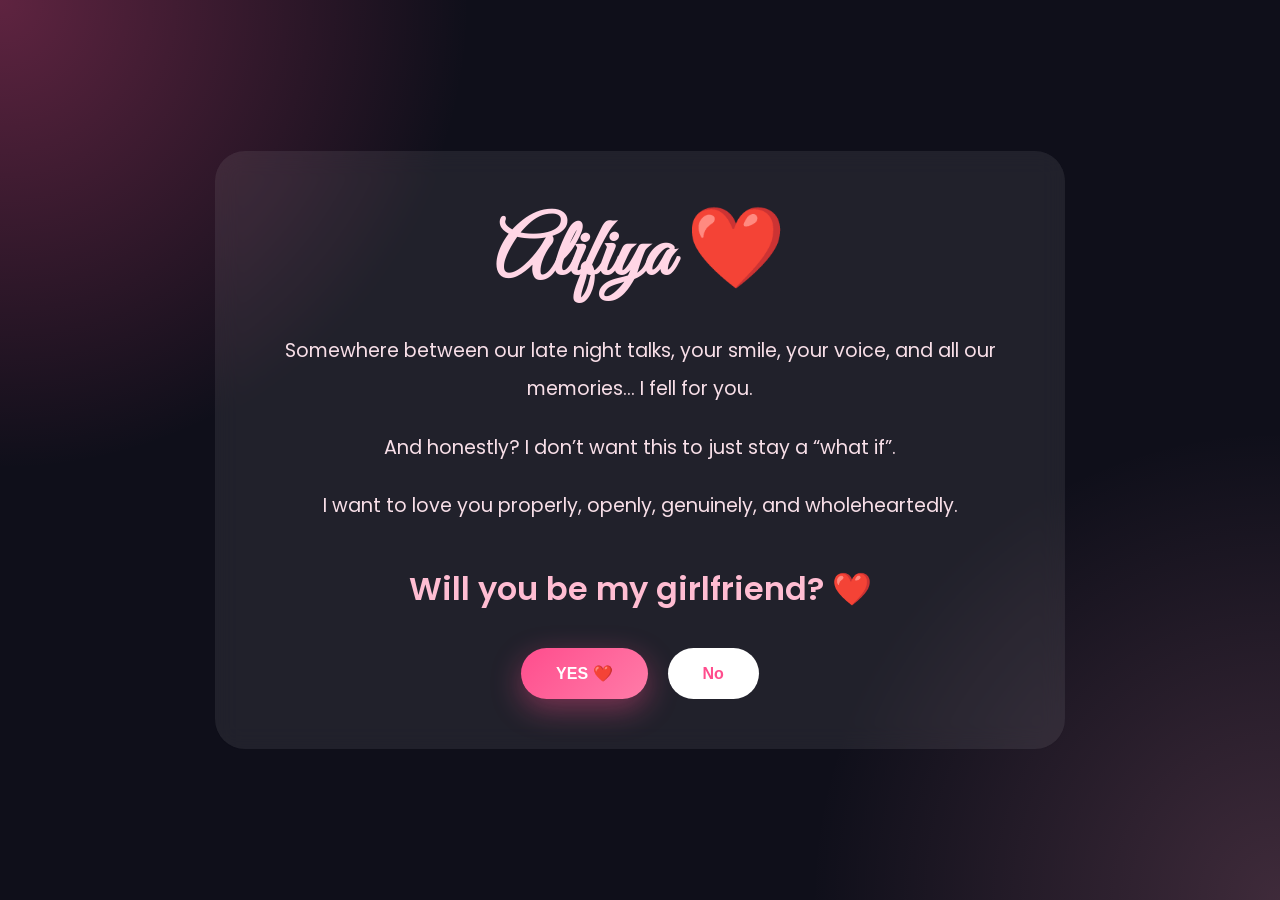
==== confession.html @ 9bc76ea1 "Create confession.html" ====
<!DOCTYPE html>
<html lang="en">

<head>
  <meta charset="UTF-8" />
  <meta name="viewport" content="width=device-width, initial-scale=1.0"/>

  <title>One Last Thing ❤️</title>

  <link rel="preconnect" href="https://fonts.googleapis.com">
  <link href="https://fonts.googleapis.com/css2?family=Great+Vibes&family=Poppins:wght@300;400;500;600&display=swap" rel="stylesheet">

  <style>

    *{
      margin:0;
      padding:0;
      box-sizing:border-box;
    }

    body{
      min-height:100vh;
      display:flex;
      justify-content:center;
      align-items:center;
      background:
      radial-gradient(circle at top left,#ff4d8d55,transparent 30%),
      radial-gradient(circle at bottom right,#ff99bb33,transparent 30%),
      #0f0f1a;

      font-family:'Poppins',sans-serif;
      color:white;
      padding:20px;
      overflow:hidden;
    }

    .container{

      max-width:850px;
      padding:50px;
      border-radius:30px;

      background:rgba(255,255,255,0.08);

      backdrop-filter:blur(12px);

      text-align:center;

      animation:fade 1.5s ease;
    }

    @keyframes fade{

      from{
        opacity:0;
        transform:translateY(40px);
      }

      to{
        opacity:1;
        transform:translateY(0);
      }

    }

    h1{
      font-family:'Great Vibes',cursive;
      font-size:5rem;
      margin-bottom:25px;
      color:#ffd6e5;
    }

    p{
      font-size:1.2rem;
      line-height:2;
      color:#f8dfe8;
      margin-bottom:20px;
    }

    .question{

      margin-top:40px;
      font-size:2rem;
      font-weight:600;
      color:#ffbdd2;

    }

    .buttons{

      margin-top:35px;
      display:flex;
      justify-content:center;
      gap:20px;
      flex-wrap:wrap;

    }

    button{

      border:none;
      padding:16px 35px;
      border-radius:50px;

      font-size:1rem;
      font-weight:600;

      cursor:pointer;

      transition:0.3s;
    }

    .yes{

      background:linear-gradient(135deg,#ff4d8d,#ff7ca8);
      color:white;

      box-shadow:0 10px 30px rgba(255,77,141,0.4);

    }

    .yes:hover{
      transform:scale(1.06);
    }

    .no{

      background:white;
      color:#ff4d8d;

    }

    .final-message{

      margin-top:40px;
      font-size:1.5rem;
      display:none;
      color:#ffe3ec;
      line-height:2;

    }

    @media(max-width:768px){

      h1{
        font-size:3.5rem;
      }

      p{
        font-size:1rem;
      }

      .question{
        font-size:1.5rem;
      }

    }

  </style>
</head>

<body>

  <div class="container">

    <h1>Alifiya ❤️</h1>

    <p>
      Somewhere between our late night talks,
      your smile,
      your voice,
      and all our memories...
      I fell for you.
    </p>

    <p>
      And honestly?
      I don’t want this to just stay a “what if”.
    </p>

    <p>
      I want to love you properly,
      openly,
      genuinely,
      and wholeheartedly.
    </p>

    <div class="question">
      Will you be my girlfriend? ❤️
    </div>

    <div class="buttons">

      <button class="yes" onclick="sayYes()">
        YES ❤️
      </button>

      <button class="no" id="noBtn">
        No
      </button>

    </div>

    <div class="final-message" id="finalMessage">

      YOU JUST MADE ME THE HAPPIEST PERSON ALIVE 😭❤️

      <br><br>

      I promise to annoy you forever now.

    </div>

  </div>

  <script>

    function sayYes(){

      document.getElementById('finalMessage').style.display = 'block';

    }

    const noBtn = document.getElementById('noBtn');

    noBtn.addEventListener('mouseover', () => {

      const x = Math.floor(Math.random() * 300) - 150;
      const y = Math.floor(Math.random() * 300) - 150;

      noBtn.style.transform =
      `translate(${x}px, ${y}px)`;

    });

  </script>

</body>
</html>
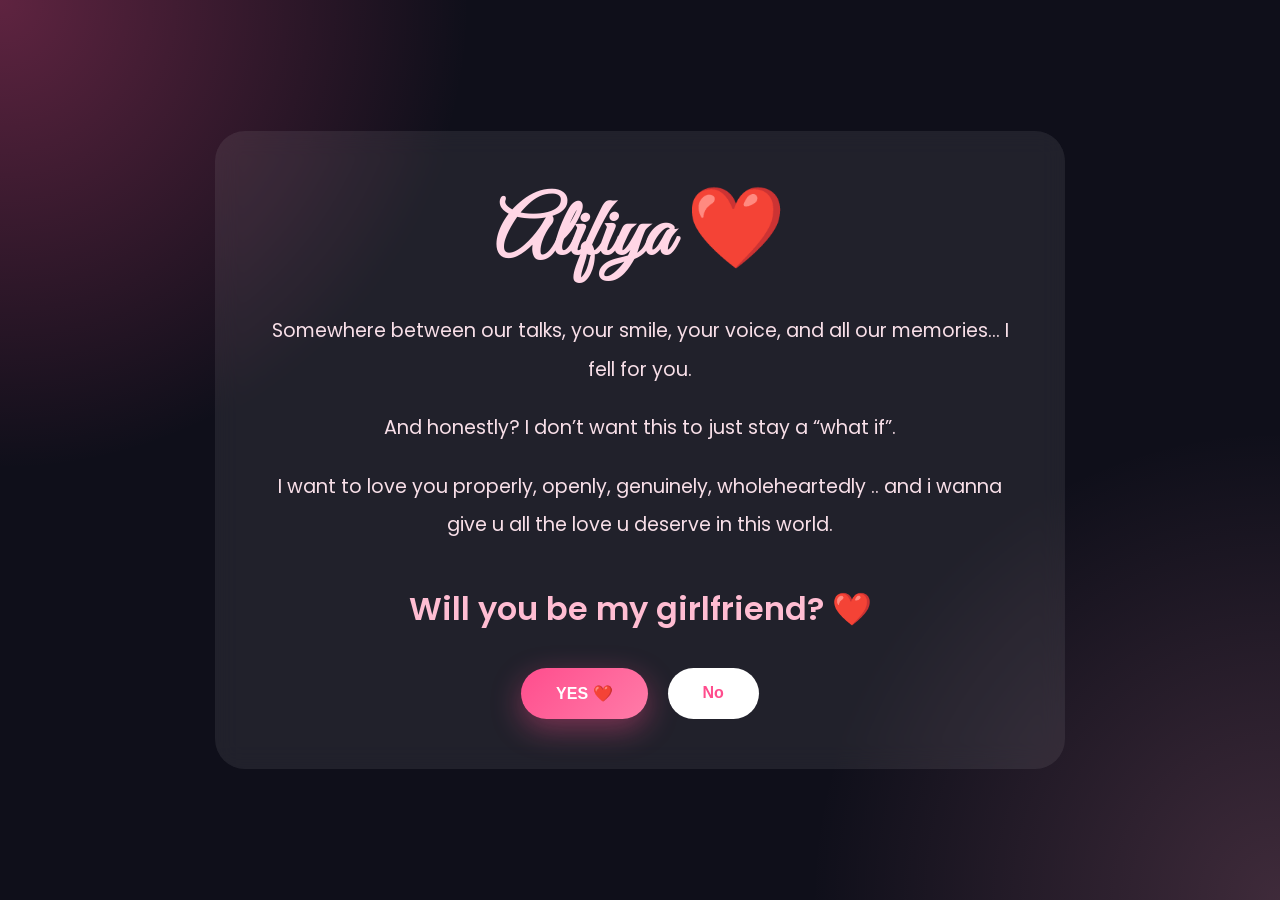
==== commit d07ec39c: "Update confession.html" ====
--- a/confession.html
+++ b/confession.html
@@ -166,7 +166,7 @@
     <h1>Alifiya ❤️</h1>
 
     <p>
-      Somewhere between our late night talks,
+      Somewhere between our talks,
       your smile,
       your voice,
       and all our memories...
@@ -182,7 +182,7 @@
       I want to love you properly,
       openly,
       genuinely,
-      and wholeheartedly.
+      wholeheartedly .. and i wanna give u all the love u deserve in this world.
     </p>
 
     <div class="question">
